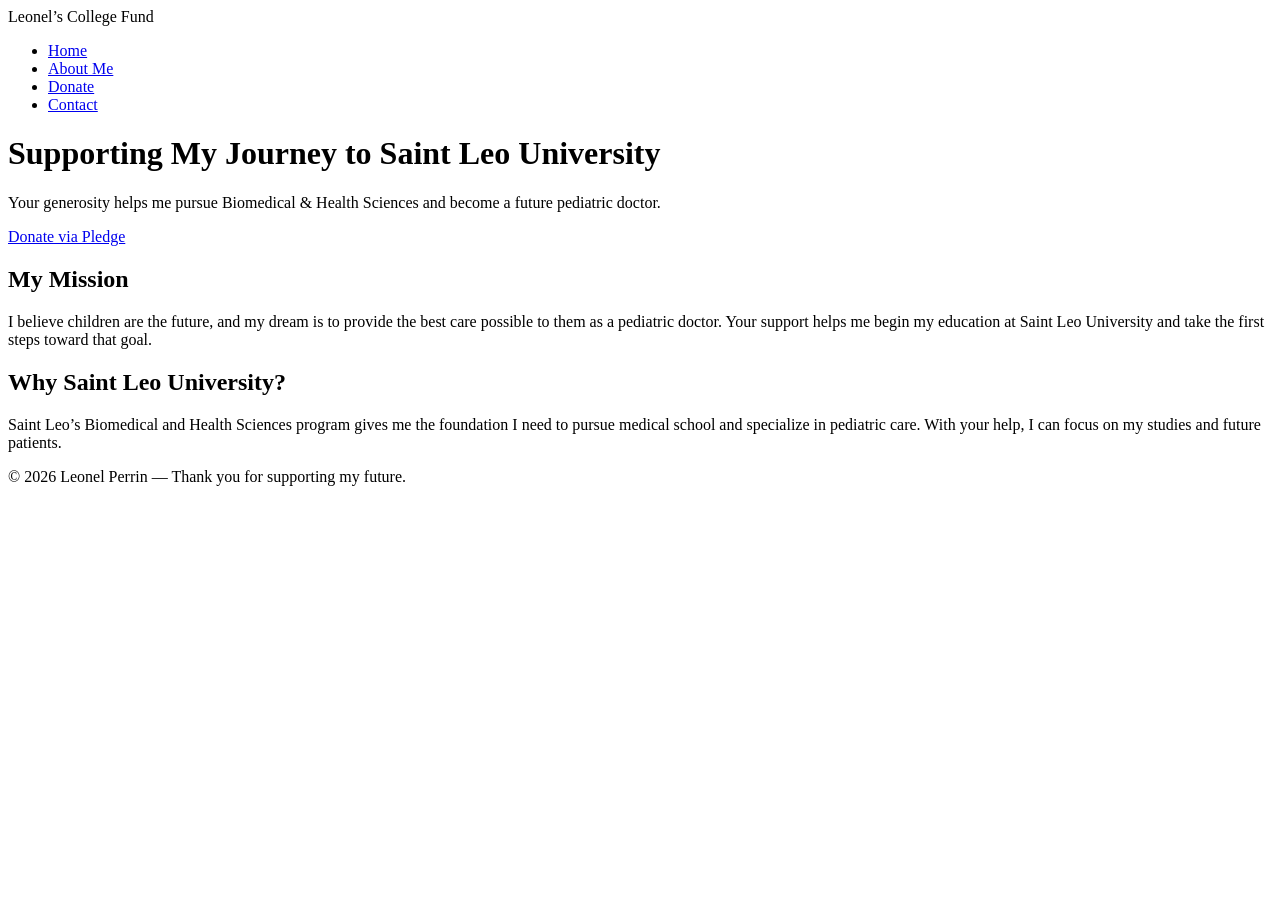
==== index.html @ 82242a8e "Create index.html" ====
<!DOCTYPE html>
<html lang="en">
<head>
    <meta charset="UTF-8">
    <meta name="viewport" content="width=device-width, initial-scale=1.0">
    <title>Leonel’s College Fund</title>
    <link rel="stylesheet" href="style.css">
</head>
<body>

    <!-- Navigation -->
    <nav class="navbar">
        <div class="logo">Leonel’s College Fund</div>
        <ul class="nav-links">
            <li><a href="index.html" class="active">Home</a></li>
            <li><a href="about.html">About Me</a></li>
            <li><a href="donate.html">Donate</a></li>
            <li><a href="contact.html">Contact</a></li>
        </ul>
    </nav>

    <!-- Hero Section -->
    <header class="hero">
        <h1>Supporting My Journey to Saint Leo University</h1>
        <p>Your generosity helps me pursue Biomedical & Health Sciences and become a future pediatric doctor.</p>
        <a href="donate.html" class="hero-btn">Donate via Pledge</a>
    </header>

    <!-- Mission Section -->
    <section class="mission">
        <h2>My Mission</h2>
        <p>
            I believe children are the future, and my dream is to provide the best care possible to them as a pediatric doctor.
            Your support helps me begin my education at Saint Leo University and take the first steps toward that goal.
        </p>
    </section>

    <!-- College Section -->
    <section class="college">
        <h2>Why Saint Leo University?</h2>
        <p>
            Saint Leo’s Biomedical and Health Sciences program gives me the foundation I need to pursue medical school and
            specialize in pediatric care. With your help, I can focus on my studies and future patients.
        </p>
    </section>

    <!-- Footer -->
    <footer>
        <p>© 2026 Leonel Perrin — Thank you for supporting my future.</p>
    </footer>

</body>
</html>
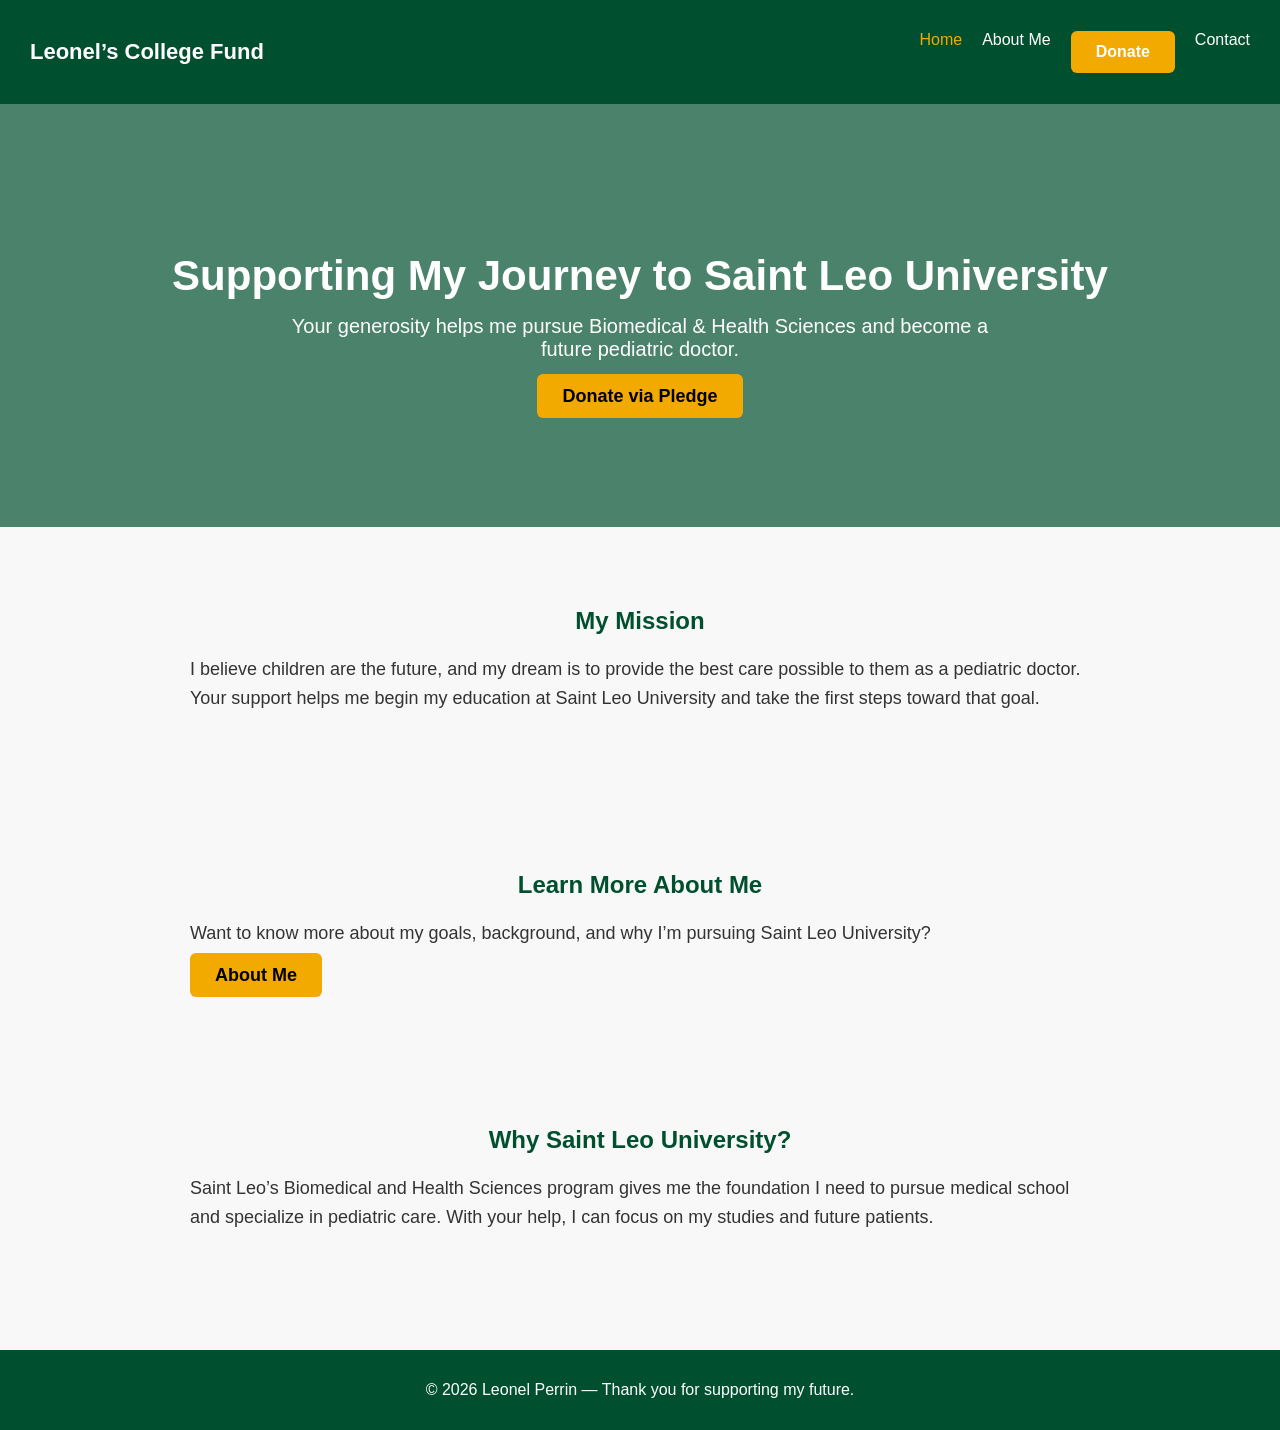
==== commit 176d107c: "Update index.html" ====
--- a/index.html
+++ b/index.html
@@ -14,7 +14,7 @@
         <ul class="nav-links">
             <li><a href="index.html" class="active">Home</a></li>
             <li><a href="about.html">About Me</a></li>
-            <li><a href="donate.html">Donate</a></li>
+            <a href="donate.html" class="hero-btn">Donate</a>
             <li><a href="contact.html">Contact</a></li>
         </ul>
     </nav>
@@ -35,6 +35,15 @@
         </p>
     </section>
 
+    <!-- About Link Section -->
+<section class="about-link">
+    <h2>Learn More About Me</h2>
+    <p>
+        Want to know more about my goals, background, and why I’m pursuing Saint Leo University?
+    </p>
+    <a href="about.html" class="hero-btn">About Me</a>
+</section>
+
     <!-- College Section -->
     <section class="college">
         <h2>Why Saint Leo University?</h2>
--- a/style.css
+++ b/style.css
@@ -0,0 +1,136 @@
+/* ------------------------------
+   Global Styles
+------------------------------ */
+body {
+    margin: 0;
+    font-family: Arial, Helvetica, sans-serif;
+    background-color: #f8f8f8;
+    color: #333;
+}
+
+/* Saint Leo Colors */
+:root {
+    --green: #005030;
+    --gold: #f2a900;
+    --light-green: #e6f2ec;
+}
+
+/* ------------------------------
+   Navigation Bar
+------------------------------ */
+.navbar {
+    background-color: var(--green);
+    padding: 15px 30px;
+    display: flex;
+    justify-content: space-between;
+    align-items: center;
+}
+
+.logo {
+    color: white;
+    font-size: 22px;
+    font-weight: bold;
+}
+
+.nav-links {
+    list-style: none;
+    display: flex;
+    gap: 20px;
+}
+
+.nav-links a {
+    color: white;
+    text-decoration: none;
+    font-size: 16px;
+}
+
+.nav-links a.active,
+.nav-links a:hover {
+    color: var(--gold);
+}
+
+/* ------------------------------
+   Hero Section
+------------------------------ */
+.hero {
+    background: linear-gradient(rgba(0, 80, 48, 0.7), rgba(0, 80, 48, 0.7)),
+                url('https://images.unsplash.com/photo-1523050854058-8df90110c9f1');
+    background-size: cover;
+    background-position: center;
+    color: white;
+    text-align: center;
+    padding: 120px 20px;
+}
+
+.hero h1 {
+    font-size: 42px;
+    margin-bottom: 15px;
+}
+
+.hero p {
+    font-size: 20px;
+    max-width: 700px;
+    margin: 0 auto 25px;
+}
+
+.hero-btn {
+    background-color: var(--gold);
+    color: black;
+    padding: 12px 25px;
+    border-radius: 6px;
+    text-decoration: none;
+    font-size: 18px;
+    font-weight: bold;
+}
+
+.hero-btn:hover {
+    background-color: #ffbe33;
+}
+
+/* ------------------------------
+   Sections
+------------------------------ */
+section {
+    padding: 60px 20px;
+    max-width: 900px;
+    margin: auto;
+}
+
+section h2, section h1 {
+    color: var(--green);
+    text-align: center;
+    margin-bottom: 20px;
+}
+
+section p {
+    font-size: 18px;
+    line-height: 1.6;
+}
+
+/* ------------------------------
+   Contact & Donate Boxes
+------------------------------ */
+.contact-box, .pledge-box {
+    background-color: var(--light-green);
+    border-left: 6px solid var(--green);
+    padding: 20px;
+    margin: 25px 0;
+    border-radius: 6px;
+}
+
+.note {
+    font-style: italic;
+    text-align: center;
+    margin-top: 20px;
+}
+
+/* ------------------------------
+   Footer
+------------------------------ */
+footer {
+    background-color: var(--green);
+    color: white;
+    text-align: center;
+    padding: 15px;
+    margin-top: 40px;
+}
